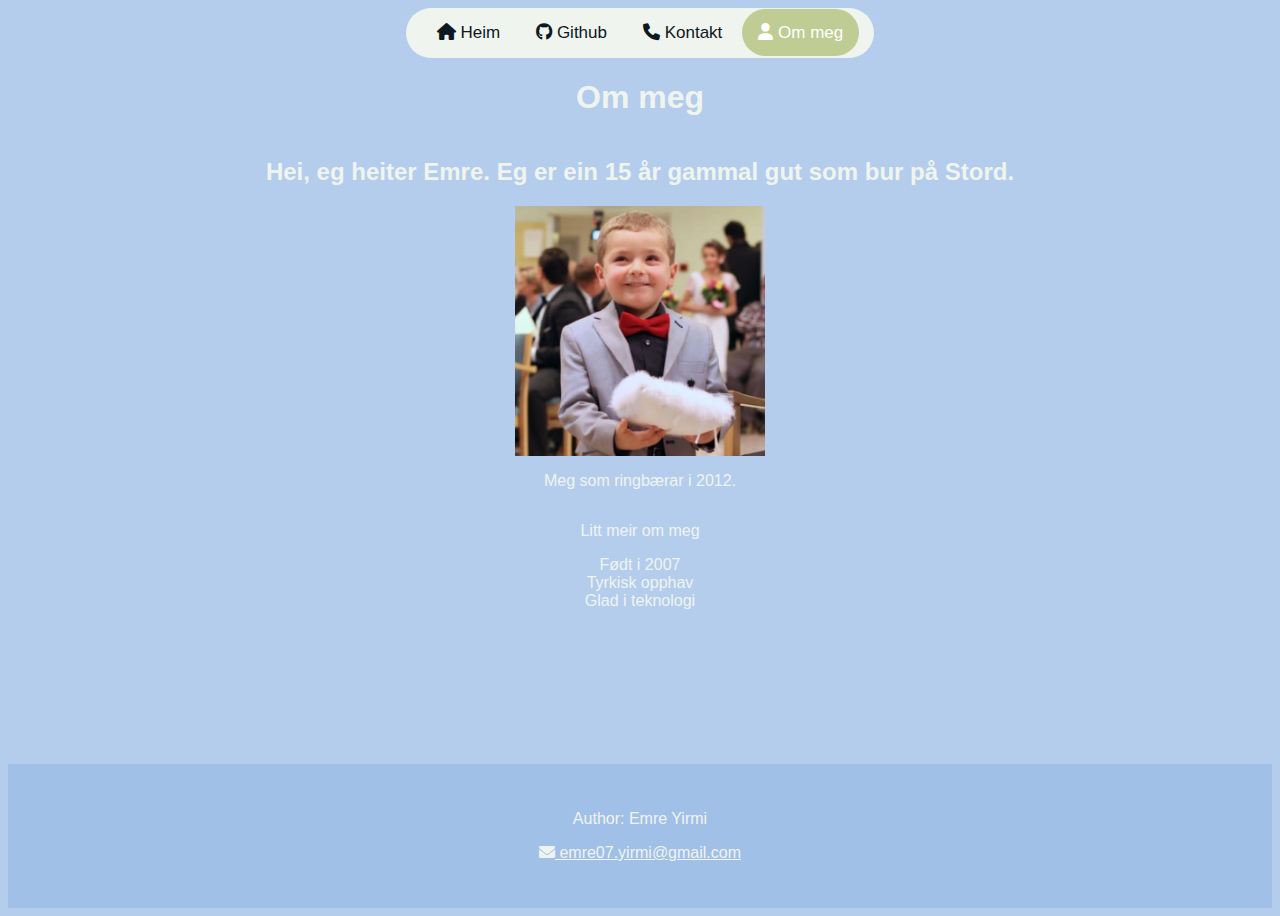
==== about.html @ 40ad0bfc "init" ====
<!DOCTYPE html>
<html lang="en">
    <style>
        body {
            background-color: #B4CDED;
        }
    </style>

<head>
    <meta charset="UTF-8">
    <meta name="viewport" content="width=device-width, initial-scale=1.0">
    <link rel="stylesheet" href="css/main.css">
    <link rel="stylesheet" href="https://cdnjs.cloudflare.com/ajax/libs/font-awesome/6.0.0-beta3/css/all.min.css">
    <title>Min portefølje</title>
</head>
<body>
  <div class="alt">
    <div class="topnav">
      <a href="index.html"><i class="fa-solid fa-house"></i> Heim</a>
      <a href="https://github.com/catus20" target="_blank"> <i class="fa-brands fa-github"></i> Github</a>
      <a href="contact.html"><i class="fa-solid fa-phone"></i> Kontakt</a>
      <a class="active" href="about.html"> <i class="fa-solid fa-user"></i> Om meg</a>
    </div>
      </div>
      <h1> Om meg </h1>
      <h2> Hei, eg heiter Emre. Eg er ein 15 år gammal gut som bur på Stord. </h2>
      <img src="images/meg.png" alt="Bilete av meg som ringbærar i 2012">
      <p> Meg som ringbærar i 2012.</p>
      <p> Litt meir om meg
        <li> Født i 2007</li>
        <li> Tyrkisk opphav</li>
        <li> Glad i teknologi</li>
      </p>
      
      
      
      
      
      
      
      
      
      
      <footer>
        <p>Author: Emre Yirmi</p>
        <p><a href="mailto:emre07.yirmi@gmail.com"><i class="fa-solid fa-envelope"></i> emre07.yirmi@gmail.com</a></p>
      </footer>
---- css/main.css ----
h1,
h2,
h3 {
  color: #F0F4EF;
  font-family: Verdana, Geneva, Tahoma, sans-serif;
  justify-content: center;
}

img {
  width: 250px;
  height: 250px;
  margin: 0px auto 0px auto;
}

.subjectContainer {
<<<<<<< HEAD
  display: grid;
  grid-template-columns: auto auto auto;
  margin: auto;
=======
    display: grid; 
    grid-template-columns: auto auto auto; 
>>>>>>> parent of 3dc3af2 (bais)
}



.button {
  background-color: #BFCC94;
  width: 200px;
  padding: 20px;
  border-radius: 15px;
  text-align: center;
  border: 3px solid gray;
}

.topnav {
  background-color: #F0F4EF;
  overflow: hidden;
  text-align: center;
  margin: auto;
  padding: 15px;
  width: fit-content;
  border-radius: 25px;
}

.topnav a {
  color: #0D1821;
  text-align: center;
  padding: 14px 16px;
  text-decoration: none;
  font-size: 17px;
  border-radius: 25px;
}

.topnav a.active {
  background-color: #BFCC94;
  color: white;
}

.kontakt {
  color: #F0F4EF;
}

p {
  /*Denne p css stylingen er for å endre farge på avsnitta*/
  color: #F0F4EF;
  font-family: Verdana, Geneva, Tahoma, sans-serif;
}

li {
  color: #F0F4EF;
  font-family: Verdana, Geneva, Tahoma, sans-serif;
}

body {
  display: flex;
  flex-direction: column;
  min-height: 100vh;
  text-align: center;
}

main {
  flex: 1;
}

footer {
  margin-top: auto;
  background-color: #a1c0e8;
  padding: 30px;
}

a {
  color: #F0F4EF;
  font-family: Verdana, Geneva, Tahoma, sans-serif;
}

.alt {
  text-align: center;
}



<<<<<<< HEAD
button {
  margin: auto;
  margin-bottom: 30px;
  background-color: #BFCC94;
  width: 200px;
  height: 70px;
  border: 3px solid gray;
  border-radius: 25px;
  color: #F0F4EF;
  cursor: pointer;
  font-size: large;
  font-family: Verdana, Geneva, Tahoma, sans-serif;

=======
.button {
  margin:auto;
>>>>>>> parent of 3dc3af2 (bais)
}

#dominoes {
  width: 500px;
  height: auto;
}
<<<<<<< HEAD

#subjectcontainer2 {
  justify-content: center;
  margin: 100px;

}

.subjectcontainer3 {
  margin: 80px;

}

video {
  border: #BFCC94 20px solid;
  border-radius: 50px;
}
=======
>>>>>>> parent of 3dc3af2 (bais)
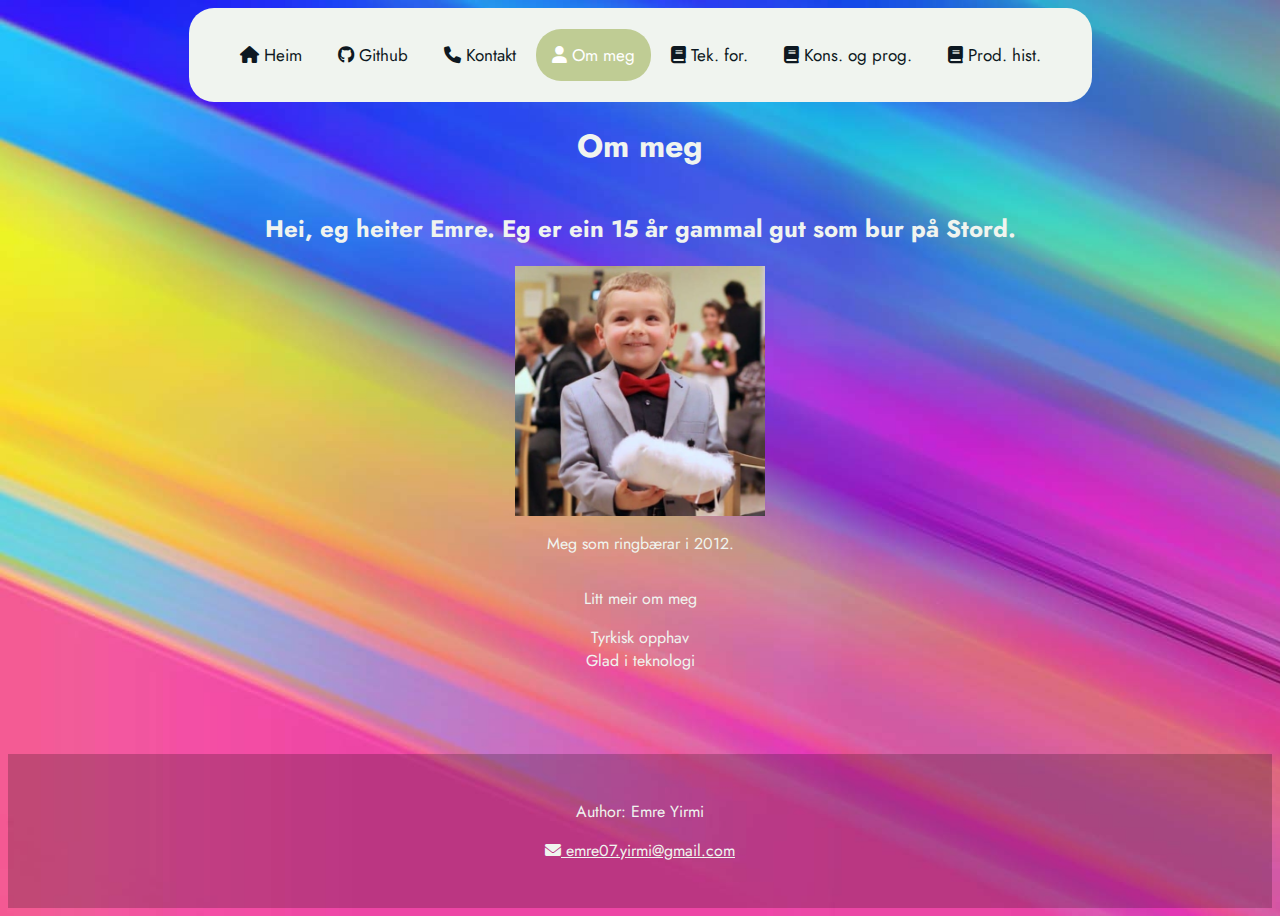
==== commit ea178eb8: "finalcommit" ====
--- a/about.html
+++ b/about.html
@@ -11,26 +11,29 @@
     <meta name="viewport" content="width=device-width, initial-scale=1.0">
     <link rel="stylesheet" href="css/main.css">
     <link rel="stylesheet" href="https://cdnjs.cloudflare.com/ajax/libs/font-awesome/6.0.0-beta3/css/all.min.css">
+    <link rel="stylesheet" href="https://fonts.googleapis.com/css?family=Jost">
     <title>Min portefølje</title>
-</head>
+</head> 
 <body>
-  <div class="alt">
+  <div>
     <div class="topnav">
       <a href="index.html"><i class="fa-solid fa-house"></i> Heim</a>
       <a href="https://github.com/catus20" target="_blank"> <i class="fa-brands fa-github"></i> Github</a>
       <a href="contact.html"><i class="fa-solid fa-phone"></i> Kontakt</a>
       <a class="active" href="about.html"> <i class="fa-solid fa-user"></i> Om meg</a>
+      <a href="tekforstalese.html"> <i class="fa-solid fa-book"></i> Tek. for.</a>
+      <a href="konsprog.html"> <i class="fa-solid fa-book"></i> Kons. og prog.</a>
+      <a href="prodhist.html"> <i class="fa-solid fa-book"></i> Prod. hist.</a>
+    </div>
     </div>
       </div>
       <h1> Om meg </h1>
       <h2> Hei, eg heiter Emre. Eg er ein 15 år gammal gut som bur på Stord. </h2>
       <img src="images/meg.png" alt="Bilete av meg som ringbærar i 2012">
-      <p> Meg som ringbærar i 2012.</p>
-      <p> Litt meir om meg
-        <li> Født i 2007</li>
+      <p> Meg som ringbærar i 2012.</p> 
+      <p> Litt meir om meg </p>
         <li> Tyrkisk opphav</li>
         <li> Glad i teknologi</li>
-      </p>
       
       
       
@@ -44,4 +47,4 @@
       <footer>
         <p>Author: Emre Yirmi</p>
         <p><a href="mailto:emre07.yirmi@gmail.com"><i class="fa-solid fa-envelope"></i> emre07.yirmi@gmail.com</a></p>
-      </footer>+      </footer>
--- a/css/main.css
+++ b/css/main.css
@@ -1,37 +1,32 @@
 h1,
 h2,
-h3 {
+h3 { /*Denne stylingen for h1,h2 og h3 er for å sette farge på, endre fonten og sørge for at teksten er i midten - This h1,h2 og h3 styling is to set color, change fonts and make the text centered on the page*/
   color: #F0F4EF;
-  font-family: Verdana, Geneva, Tahoma, sans-serif;
+  font-family: Jost, serif;
   justify-content: center;
 }
 
-img {
+img { /* Denne stylingen er for å endre på egenskapene til bileta - This styling is to change the properties of the pictures*/
   width: 250px;
   height: 250px;
   margin: 0px auto 0px auto;
 }
 
-.subjectContainer {
-<<<<<<< HEAD
+.subjectContainer { /* Denne stylinga er for å endre på alt som har klassen .subjectcontainer - This styling is to change everything that is in the class subjectcontainer */
   display: grid;
   grid-template-columns: auto auto auto;
   margin: auto;
-=======
-    display: grid; 
-    grid-template-columns: auto auto auto; 
->>>>>>> parent of 3dc3af2 (bais)
 }
 
 
 
-.button {
+.button {  /* Denne koden er for å endre på klassen button - This code is to change the class button */
   background-color: #BFCC94;
   width: 200px;
   padding: 20px;
   border-radius: 15px;
   text-align: center;
-  border: 3px solid gray;
+  border: 3px solid #808080;
 }
 
 .topnav {
@@ -39,7 +34,7 @@
   overflow: hidden;
   text-align: center;
   margin: auto;
-  padding: 15px;
+  padding: 35px;
   width: fit-content;
   border-radius: 25px;
 }
@@ -58,51 +53,46 @@
   color: white;
 }
 
-.kontakt {
+.topnav a:hover { /* Add this code to apply hover effect */
+  background-color: #8d9671;
+  color: white;
+}
+
+.kontakt { /* Denne koden er for å endre på klassen kontakt - This code is to change the class kontakt */
   color: #F0F4EF;
 }
 
 p {
-  /*Denne p css stylingen er for å endre farge på avsnitta*/
+  /*Denne p css stylingen er for å endre farge på avsnitta - This css styling for the p code is to set colors and change font on the paragraphs*/
   color: #F0F4EF;
-  font-family: Verdana, Geneva, Tahoma, sans-serif;
+  font-family: Jost, serif;
 }
 
-li {
+li { /*Denne LI stylingen er for å sette farge og endre font på lister - This LI styling is to set color and change font to lists*/
   color: #F0F4EF;
-  font-family: Verdana, Geneva, Tahoma, sans-serif;
+  font-family: Jost, serif;
 }
 
-body {
+body { /* Denne koden forteller body elementet ka styling den skal ha - This code tells the body element what type of styling it should have*/
   display: flex;
   flex-direction: column;
   min-height: 100vh;
   text-align: center;
 }
 
-main {
-  flex: 1;
+footer { /* Denne koden forteller footer elementet korleis den skal sjå ut - This code tells the footer element how to look*/
+  margin-top: auto;
+  background-color: #00000035;
+  padding: 30px;
+  font-family: Jost, serif;
 }
 
-footer {
-  margin-top: auto;
-  background-color: #a1c0e8;
-  padding: 30px;
+a { /* Denne koden er for linkar og bestemmer korleis dei skal sjå ut - This code is for links and tells them how to look*/
+  color: #F0F4EF;
+  font-family: Jost, serif;
 }
 
-a {
-  color: #F0F4EF;
-  font-family: Verdana, Geneva, Tahoma, sans-serif;
-}
-
-.alt {
-  text-align: center;
-}
-
-
-
-<<<<<<< HEAD
-button {
+button { /* Denne koden er for knappane, den brukte eg evigheitar på - This code is for the buttons, I used ages to make it so please point out problems if you see any */
   margin: auto;
   margin-bottom: 30px;
   background-color: #BFCC94;
@@ -113,34 +103,62 @@
   color: #F0F4EF;
   cursor: pointer;
   font-size: large;
-  font-family: Verdana, Geneva, Tahoma, sans-serif;
+  font-family: Jost, serif;
 
-=======
-.button {
-  margin:auto;
->>>>>>> parent of 3dc3af2 (bais)
 }
 
-#dominoes {
+#prosjektbilete { /* Denne koden er for å bestemme korleis elementa som har iden "prosjektbilete" skal sjå ut - This code is to choose how to the elements with the id "prosjektbilete" look*/
   width: 500px;
   height: auto;
 }
-<<<<<<< HEAD
 
-#subjectcontainer2 {
+#subjectcontainer2 { /* Passer på at elementa i subjectcontainer2 er i midten - Makes sure that the elements in subjectcontainer2 is in the middle*/
   justify-content: center;
   margin: 100px;
 
 }
 
-.subjectcontainer3 {
-  margin: 80px;
+.subjectcontainer3 { /* Denne koden er for å bestemme korleis elementa som har klassen "subjectcontainer3" skal ligge ifrå andre element - This code decides how far it is from elements with the class "subjectcontainer3" */
+  margin: 50px;
 
 }
 
-video {
-  border: #BFCC94 20px solid;
+video { /* Denne koden er for å bestemme korleis videoen skal sjå ut - This code is to choose how the video should look*/
+  border: #BFCC94 15px solid;
   border-radius: 50px;
+  width: 400px;
 }
-=======
->>>>>>> parent of 3dc3af2 (bais)
+
+body {
+  background-image: url(../images/background\ image.jpg);
+  background-repeat: no-repeat;
+  background-size: cover;
+}
+
+.dropdown {
+  position: relative;
+  display: inline-block;
+}
+
+.dropdown-content {
+  display: none;
+  position: absolute;
+  background-color: #f9f9f9;
+  box-shadow: 0 8px 16px rgba(0, 0, 0, 0.2);
+  z-index: 1;
+}
+
+.dropdown-content a {
+  color: black;
+  padding: 12px 16px;
+  display: block;
+  text-decoration: none;
+}
+
+.dropdown-content a:hover {
+  background-color: #f1f1f1;
+}
+
+.dropdown:hover .dropdown-content {
+  display: block;
+}